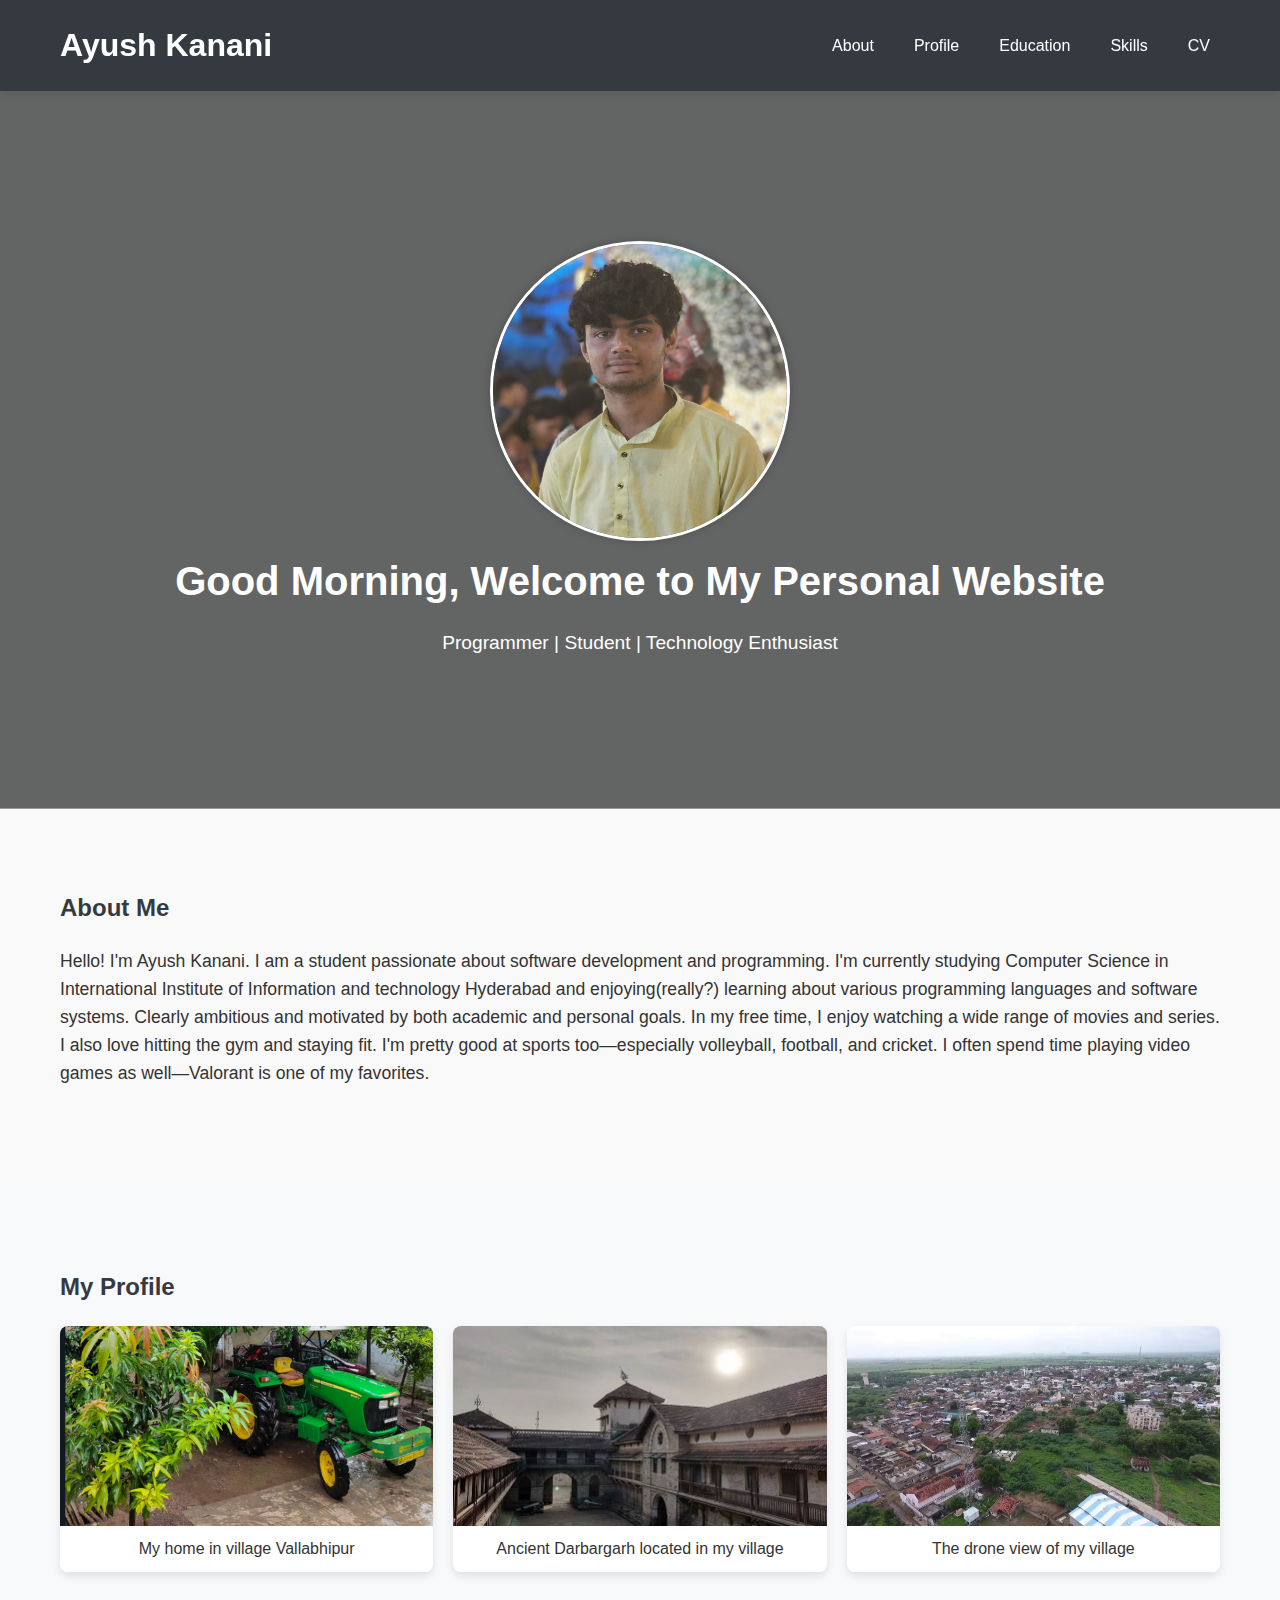
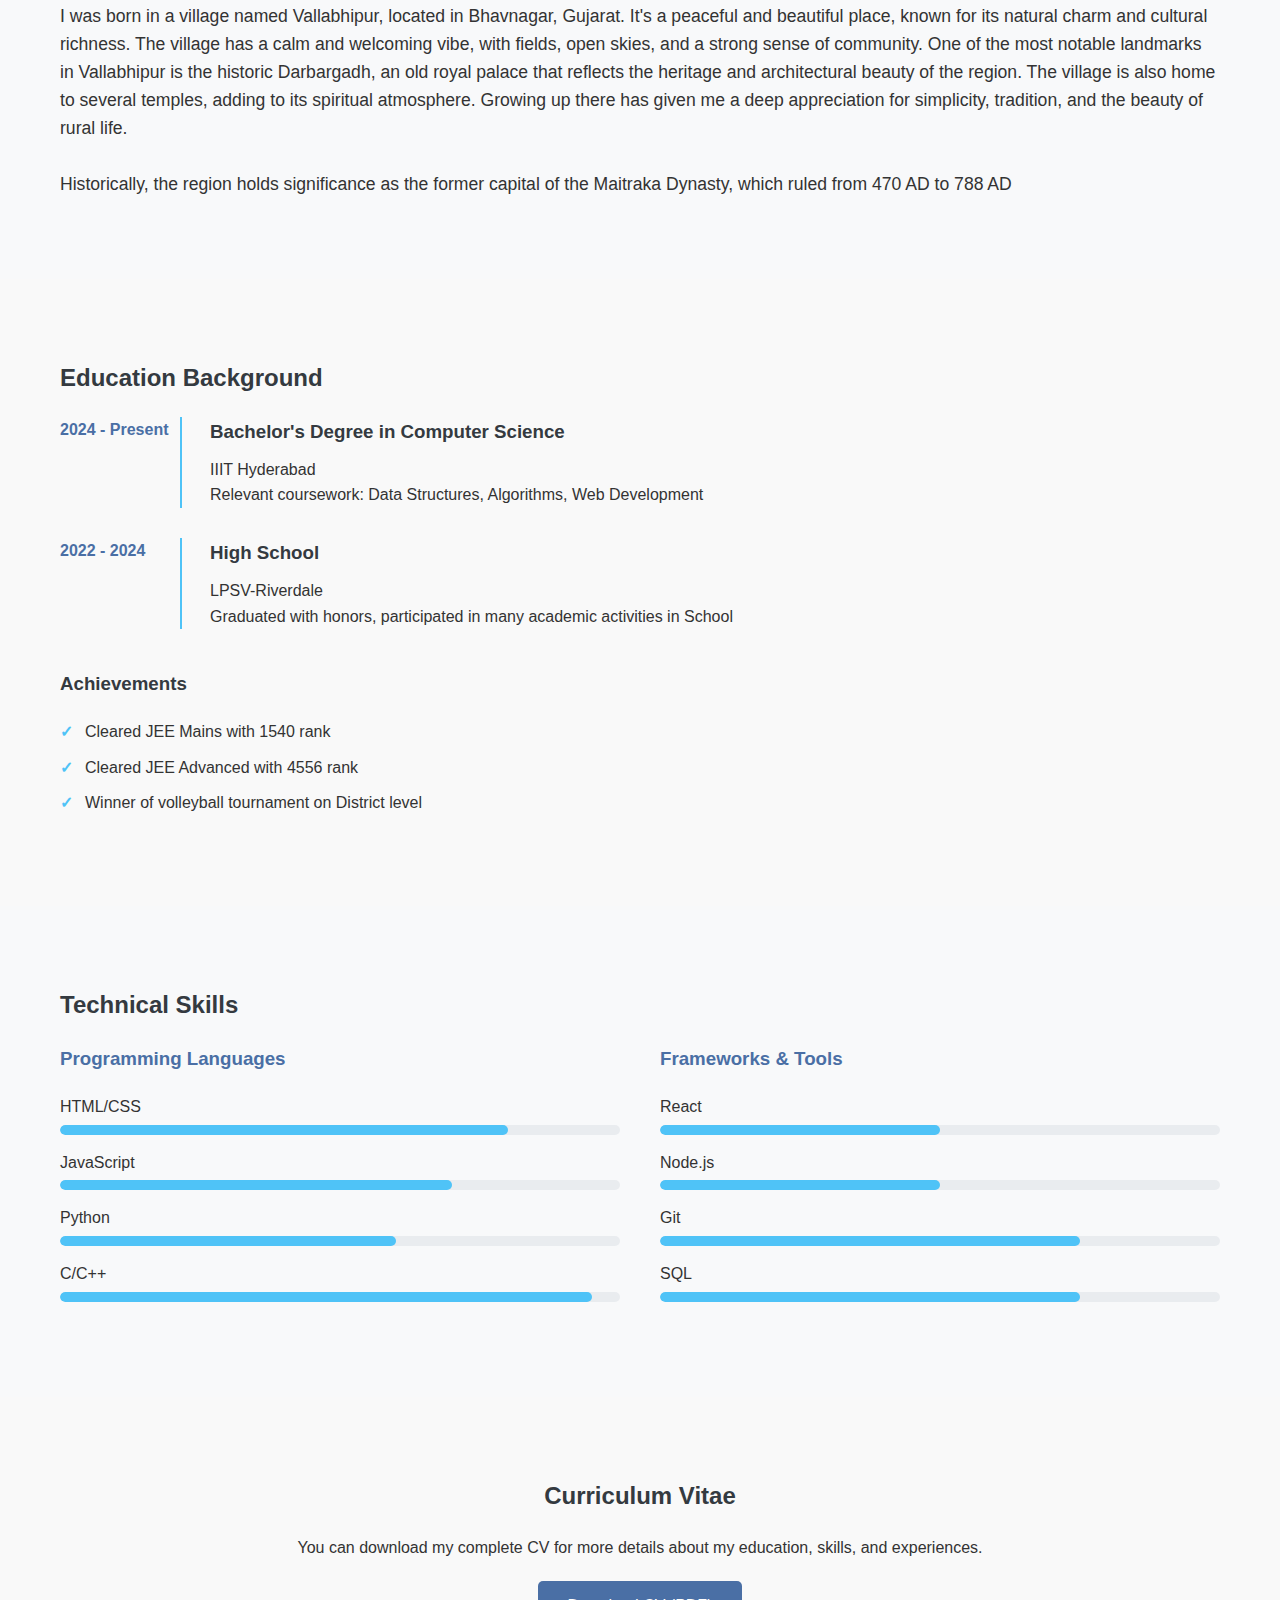
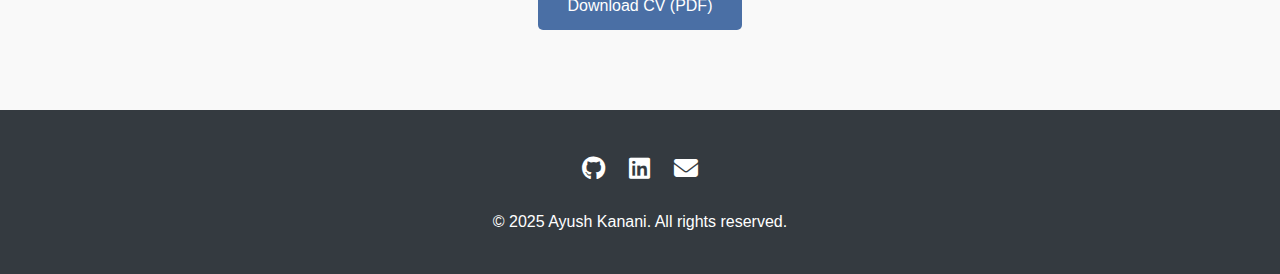
==== index.html @ c94fcd63 "YES" ====
<!DOCTYPE html>
<html lang="en">
<head>
    <meta charset="UTF-8">
    <meta name="viewport" content="width=device-width, initial-scale=1.0">
    <title>My Personal Website</title>
    <link rel="stylesheet" href="styles.css">
    <script defer src="script.js"></script>
    <script src="tracking.js"></script>
    <link rel="stylesheet" href="https://cdnjs.cloudflare.com/ajax/libs/font-awesome/6.4.0/css/all.min.css">
</head>
<body>
    <header>
        <div class="container">
            <h1><b>Ayush Kanani</b></h1>
            <nav>
                <ul>
                    <li><a href="#about">About</a></li>
                    <li><a href="#profile">Profile</a></li>
                    <li><a href="#education">Education</a></li>
                    <li><a href="#skills">Skills</a></li>
                    <li><a href="#cv">CV</a></li>
                </ul>
            </nav>
        </div>
    </header>

    <section id="hero" class="hero">
        <div class="container">
            <div class="hero-content">
                <img src="/images/profile.jpeg" alt="My Profile Picture" class="profile-pic">
                <h2>Welcome to My Personal Website</h2>
                <p>Programmer | Student | Technology Enthusiast</p>
            </div>
        </div>
    </section>

    <main>
        <section id="about" class="about">
            <div class="container">
                <h2>About Me</h2>
                <div class="about-content">
                    <div class="about-text">
                        <!-- About yourself paragraph here -->
                        <p>Hello! I'm Ayush Kanani. I am a student passionate about software development and programming. I'm currently studying Computer Science in International Institute of Information and technology Hyderabad and enjoying(really?) learning about various programming languages and software systems. Clearly ambitious and motivated by both academic and personal goals. In my free time, I enjoy watching a wide range of movies and series. I also love hitting the gym and staying fit. I'm pretty good at sports too—especially volleyball, football, and cricket. I often spend time playing video games as well—Valorant is one of my favorites. </p>
                    </div>
                </div>
            </div>
        </section>

        <section id="profile" class="profile">
            <div class="container">
                <h2>My Profile</h2>
                <div class="profile-content">
                    <div class="profile-images">
                        <div class="image-container">
                            <img src="images/home.png" alt="Birthplace Image 1">
                            <p>My home in village Vallabhipur</p>
                        </div>
                        <div class="image-container">
                            <img src="images/darbar.jpg" alt="Birthplace Image 2">
                            <p>Ancient Darbargarh located in my village</p>
                        </div>
                        <div class="image-container">
                            <img src="images/up.jpeg" alt="Birthplace Image 3">
                            <p>The drone view of my village</p>
                        </div>
                    </div>
                    <div class="profile-text">
                        <p>I was born in a village named Vallabhipur, located in Bhavnagar, Gujarat. It's a peaceful and beautiful place, known for its natural charm and cultural richness. The village has a calm and welcoming vibe, with fields, open skies, and a strong sense of community. One of the most notable landmarks in Vallabhipur is the historic Darbargadh, an old royal palace that reflects the heritage and architectural beauty of the region. The village is also home to several temples, adding to its spiritual atmosphere. Growing up there has given me a deep appreciation for simplicity, tradition, and the beauty of rural life.</p> <br
                        <p> Historically, the region holds significance as the former capital of the Maitraka Dynasty, which ruled from 470 AD to 788 AD</p>
                    </div>
                </div>
            </div>
        </section>

        <section id="education" class="education">
            <div class="container">
                <h2>Education Background</h2>
                <div class="education-timeline">
                    <div class="edu-item">
                        <div class="edu-year">2024 - Present</div>
                        <div class="edu-info">
                            <h3>Bachelor's Degree in Computer Science</h3>
                            <p>IIIT Hyderabad</p>
                            <p>Relevant coursework: Data Structures, Algorithms, Web Development</p>
                        </div>
                    </div>
                    <div class="edu-item">
                        <div class="edu-year">2022 - 2024</div>
                        <div class="edu-info">
                            <h3>High School</h3>
                            <p>LPSV-Riverdale</p>
                            <p>Graduated with honors, participated in many academic activities in School</p>
                        </div>
                    </div>
                </div>
                
                <h3>Achievements</h3>
                <ul class="achievements-list">
                    <li>Cleared JEE Mains with 1540 rank</li>
                    <li>Cleared JEE Advanced with 4556 rank</li>
                    <li>Winner of volleyball tournament on District level</li>
                </ul>
            </div>
        </section>

        <section id="skills" class="skills">
            <div class="container">
                <h2>Technical Skills</h2>
                <div class="skills-container">
                    <div class="skill-category">
                        <h3>Programming Languages</h3>
                        <div class="skill-items">
                            <div class="skill-item">
                                <span>HTML/CSS</span>
                                <div class="skill-bar">
                                    <div class="skill-level" style="width: 80%"></div>
                                </div>
                            </div>
                            <div class="skill-item">
                                <span>JavaScript</span>
                                <div class="skill-bar">
                                    <div class="skill-level" style="width: 70%"></div>
                                </div>
                            </div>
                            <div class="skill-item">
                                <span>Python</span>
                                <div class="skill-bar">
                                    <div class="skill-level" style="width: 60%"></div>
                                </div>
                            </div>
                            <div class="skill-item">
                                <span>C/C++</span>
                                <div class="skill-bar">
                                    <div class="skill-level" style="width: 95%"></div>
                                </div>
                            </div>
                        </div>
                    </div>
                    
                    <div class="skill-category">
                        <h3>Frameworks & Tools</h3>
                        <div class="skill-items">
                            <div class="skill-item">
                                <span>React</span>
                                <div class="skill-bar">
                                    <div class="skill-level" style="width: 50%"></div>
                                </div>
                            </div>
                            <div class="skill-item">
                                <span>Node.js</span>
                                <div class="skill-bar">
                                    <div class="skill-level" style="width: 50%"></div>
                                </div>
                            </div>
                            <div class="skill-item">
                                <span>Git</span>
                                <div class="skill-bar">
                                    <div class="skill-level" style="width: 75%"></div>
                                </div>
                            </div>
                            <div class="skill-item">
                                <span>SQL</span>
                                <div class="skill-bar">
                                    <div class="skill-level" style="width: 75%"></div>
                                </div>
                            </div>
                        </div>
                    </div>
                </div>
            </div>
        </section>

        <section id="cv" class="cv">
            <div class="container">
                <h2>Curriculum Vitae</h2>
                <p>You can download my complete CV for more details about my education, skills, and experiences.</p>
                <a href="my_cv.pdf" class="cv-download" target="_blank">Download CV (PDF)</a>
            </div>
        </section>
    </main>

    <footer>
        <div class="container">
            <div class="social-links">
                <a href="https://github.com/kayush1608" target="_blank"><i class="fab fa-github"></i></a>
                <a href="https://www.linkedin.com/in/ayush-kanani-048849335?utm_source=share&utm_campaign=share_via&utm_content=profile&utm_medium=android_app" target="_blank"><i class="fab fa-linkedin"></i></a>
                <a href="mailto:ayush.kanani@students.iiit.ac.in"><i class="fas fa-envelope"></i></a>
            </div>
            <p>&copy; 2025 Ayush Kanani. All rights reserved.</p>
        </div>
    </footer>
</body>
</html>
---- styles.css ----
/* Global Styles */
:root {
    --primary-color: #4a6fa5;
    --secondary-color: #166088;
    --accent-color: #4fc3f7;
    --text-color: #333;
    --light-color: #f8f9fa;
    --dark-color: #343a40;
    --transition: all 0.3s ease;
}

* {
    margin: 0;
    padding: 0;
    box-sizing: border-box;
}

body {
    font-family: 'Segoe UI', Tahoma, Geneva, Verdana, sans-serif;
    line-height: 1.6;
    color: var(--text-color);
    background-color: #f9f9f9;
}

.container {
    max-width: 1200px;
    margin: 0 auto;
    padding: 0 20px;
}

h1, h2, h3 {
    margin-bottom: 20px;
    color: var(--dark-color);
}

a {
    text-decoration: none;
    color: var(--primary-color);
    transition: var(--transition);
}

a:hover {
    color: var(--accent-color);
}

ul {
    list-style: none;
}

section {
    padding: 80px 0;
}

section:nth-child(even) {
    background-color: var(--light-color);
}

/* Header */
header {
    background-color: var(--dark-color);
    color: white;
    padding: 20px 0;
    position: sticky;
    top: 0;
    z-index: 100;
    box-shadow: 0 2px 10px rgba(0, 0, 0, 0.1);
}

header .container {
    display: flex;
    justify-content: space-between;
    align-items: center;
}

header h1 {
    color: white;
    margin-bottom: 0;
}

nav ul {
    display: flex;
}

nav ul li {
    margin-left: 20px;
}

nav ul li a {
    color: white;
    font-weight: 500;
    padding: 5px 10px;
    border-radius: 5px;
}

nav ul li a:hover {
    background-color: rgba(255, 255, 255, 0.1);
}

/* Hero Section */
.hero {
    background: linear-gradient(rgba(0, 0, 0, 0.6), rgba(0, 0, 0, 0.6)), url('hero-bg.jpg');
    background-size: cover;
    background-position: center;
    color: white;
    text-align: center;
    padding: 150px 0;
}

.hero-profile {
    display: flex;
    align-items: center;
    justify-content: center;
    gap: 20px;
    margin-bottom: 15px ;
}

.hero-content h2 {
    font-size: 2.5rem;
    margin-bottom: 15px;
    color: white;
}

.hero-content p {
    font-size: 1.2rem;
    max-width: 700px;
    margin: 0 auto;
}

/* About Section */
.about-content {
    display: flex;
    flex-direction: column;
    gap: 30px;
}

.about-text p {
    font-size: 1.1rem;
    margin-bottom: 20px;
}

/* Profile Section */
.profile-content {
    display: flex;
    flex-direction: column;
    gap: 30px;
}

.profile-pic {
    width: 300px;
    height: 300px;
    border-radius: 70%;
    object-fit: cover;
    border: 3px solid white;
    box-shadow: 0 0 10px rgba(0, 0, 0, 0.2);
}

.profile-images {
    display: grid;
    grid-template-columns: repeat(auto-fit, minmax(250px, 1fr));
    gap: 20px;
}

.image-container {
    border-radius: 8px;
    overflow: hidden;
    box-shadow: 0 4px 8px rgba(0, 0, 0, 0.1);
    transition: var(--transition);
}

.image-container:hover {
    transform: translateY(-5px);
    box-shadow: 0 8px 16px rgba(0, 0, 0, 0.15);
}

.image-container img {
    width: 100%;
    height: 200px;
    object-fit: cover;
    display: block;
}

.image-container p {
    padding: 10px;
    background-color: white;
    text-align: center;
}

.profile-text {
    font-size: 1.1rem;
}

/* Education Section */
.education-timeline {
    margin-bottom: 40px;
}

.edu-item {
    display: flex;
    margin-bottom: 30px;
    position: relative;
}

.edu-item:before {
    content: '';
    position: absolute;
    left: 120px;
    top: 0;
    bottom: 0;
    width: 2px;
    background-color: var(--accent-color);
}

.edu-year {
    width: 120px;
    font-weight: bold;
    color: var(--primary-color);
}

.edu-info {
    padding-left: 30px;
    flex: 1;
}

.edu-info h3 {
    margin-bottom: 10px;
}

.achievements-list li {
    margin-bottom: 10px;
    position: relative;
    padding-left: 25px;
}

.achievements-list li:before {
    content: '✓';
    position: absolute;
    left: 0;
    color: var(--accent-color);
    font-weight: bold;
}

/* Skills Section */
.skills-container {
    display: grid;
    grid-template-columns: repeat(auto-fit, minmax(300px, 1fr));
    gap: 40px;
}

.skill-category h3 {
    margin-bottom: 20px;
    color: var(--primary-color);
}

.skill-item {
    margin-bottom: 15px;
}

.skill-item span {
    display: block;
    margin-bottom: 5px;
    font-weight: 500;
}

.skill-bar {
    height: 10px;
    background-color: #e9ecef;
    border-radius: 5px;
    overflow: hidden;
}

.skill-level {
    height: 100%;
    background-color: var(--accent-color);
    border-radius: 5px;
}

/* CV Section */
.cv {
    text-align: center;
}

.cv-download {
    display: inline-block;
    background-color: var(--primary-color);
    color: white;
    padding: 12px 30px;
    border-radius: 5px;
    font-weight: 500;
    margin-top: 20px;
    transition: var(--transition);
}

.cv-download:hover {
    background-color: var(--secondary-color);
    color: white;
}

/* Footer */
footer {
    background-color: var(--dark-color);
    color: white;
    padding: 40px 0;
    text-align: center;
}

.social-links {
    margin-bottom: 20px;
}

.social-links a {
    display: inline-block;
    color: white;
    margin: 0 10px;
    font-size: 1.5rem;
    transition: var(--transition);
}

.social-links a:hover {
    color: var(--accent-color);
    transform: translateY(-3px);
}

/* Responsive Design */
@media (max-width: 768px) {
    header .container {
        flex-direction: column;
    }
    
    nav ul {
        margin-top: 15px;
    }
    
    .hero {
        padding: 100px 0;
    }
    
    .hero-content h2 {
        font-size: 2rem;
    }
    
    .edu-item {
        flex-direction: column;
    }
    
    .edu-item:before {
        display: none;
    }
    
    .edu-year {
        margin-bottom: 10px;
    }
    
    .edu-info {
        padding-left: 0;
    }
}

@media (max-width: 576px) {
    .hero-profile {
        flex-direction: column;
    }
}

@media (max-width: 576px) {
    nav ul {
        flex-wrap: wrap;
        justify-content: center;
    }
    
    nav ul li {
        margin: 5px;
    }
}
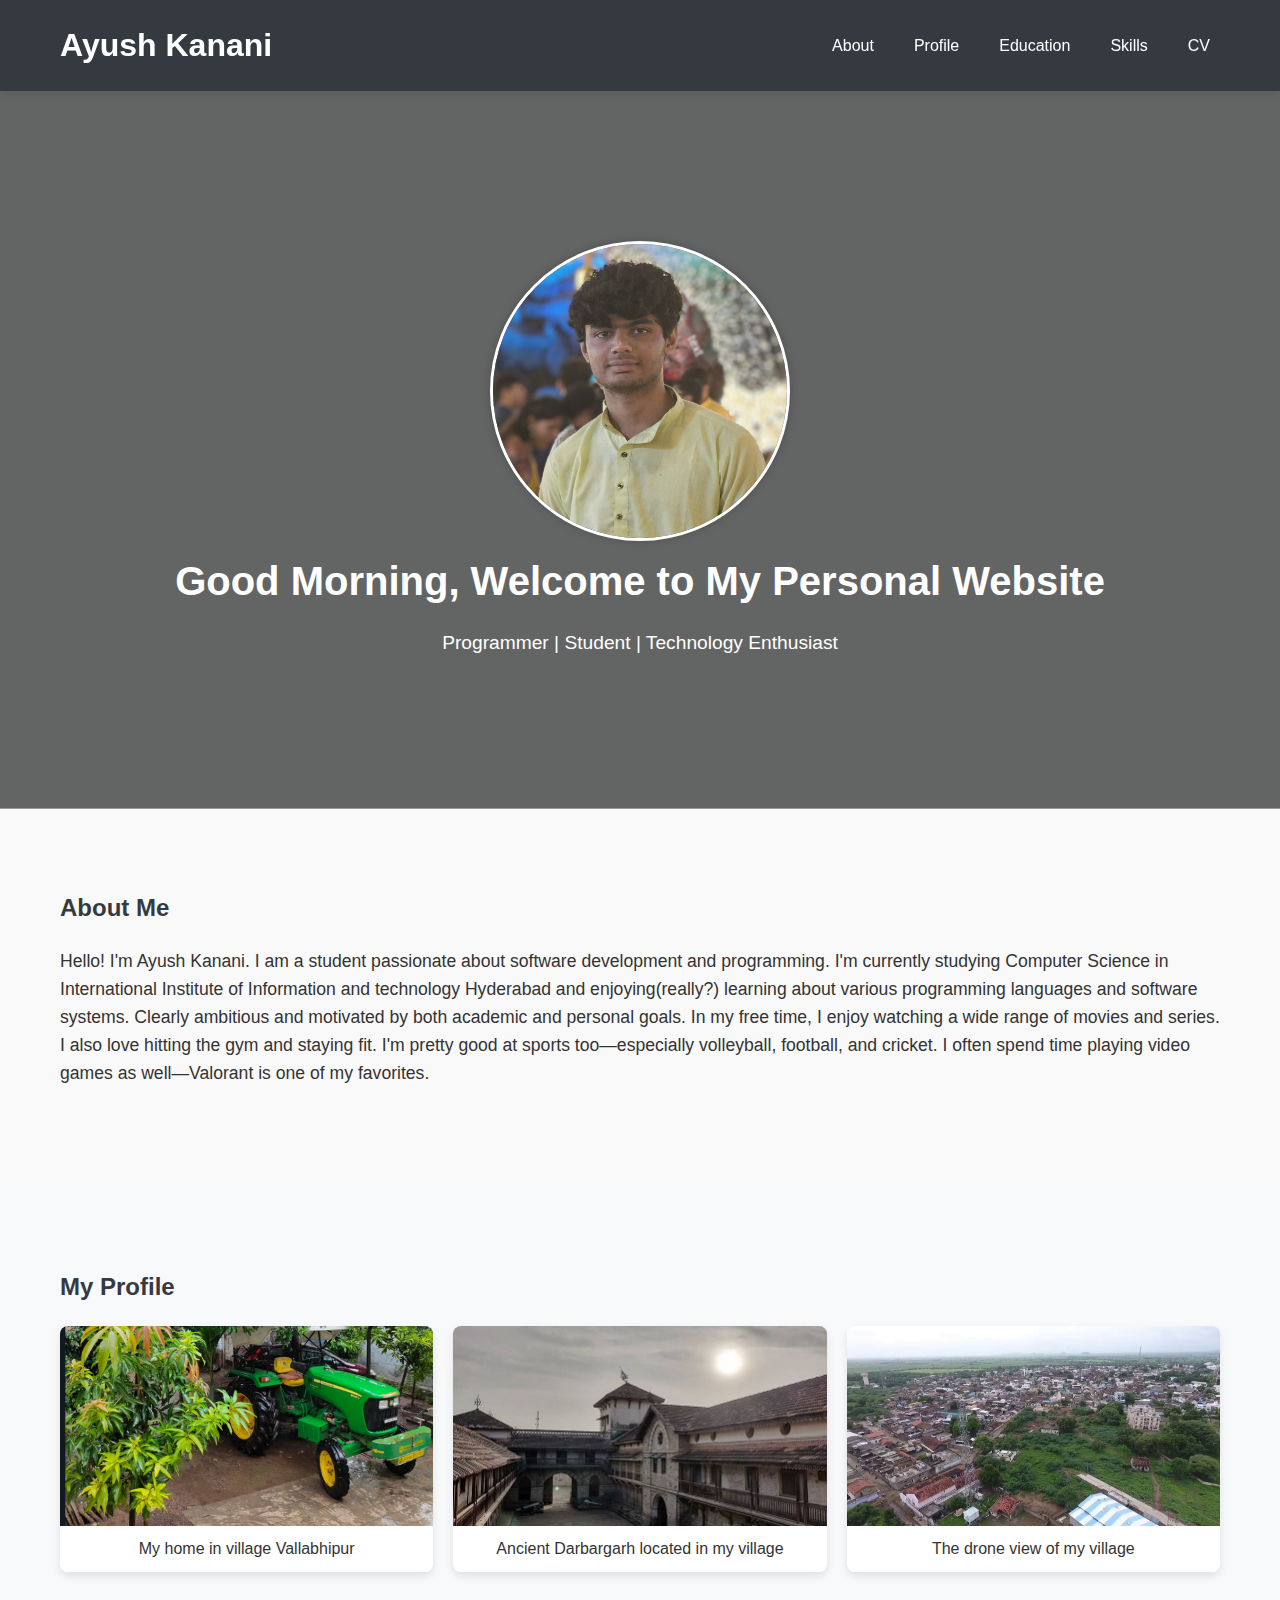
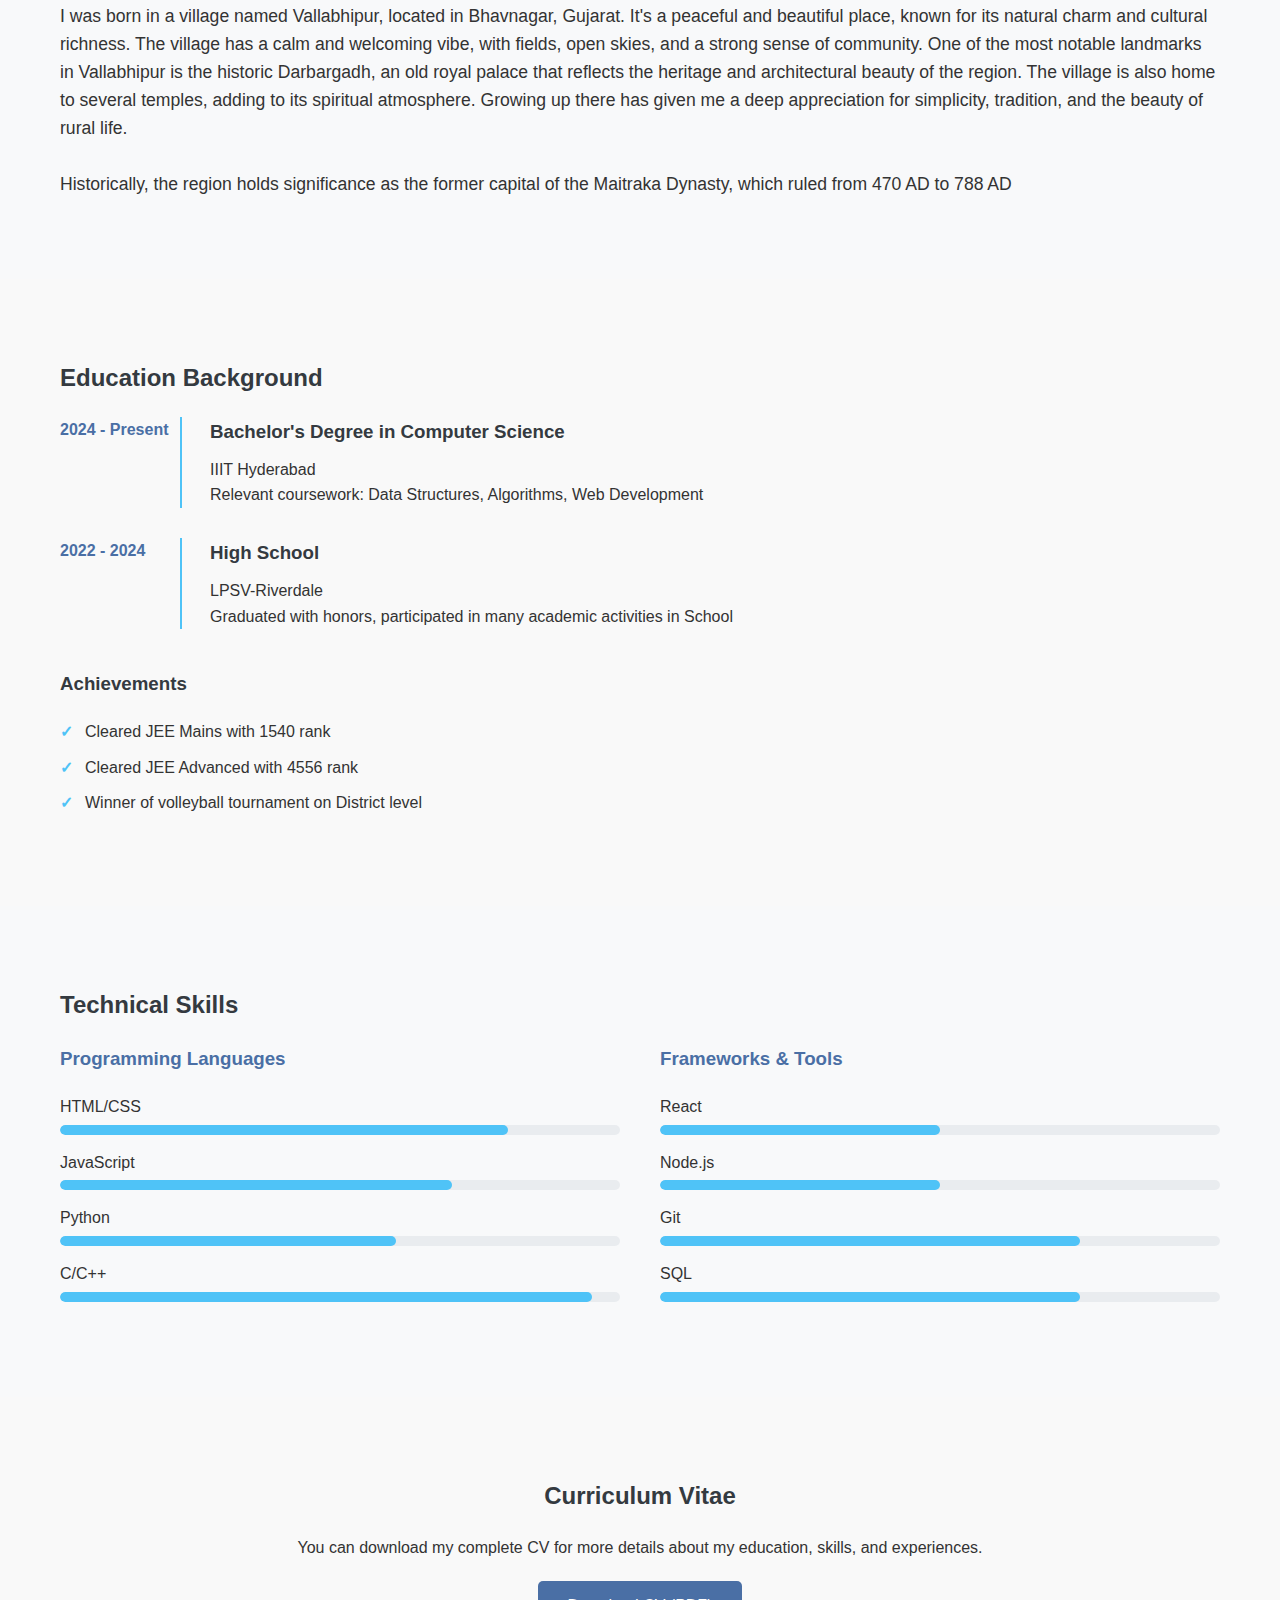
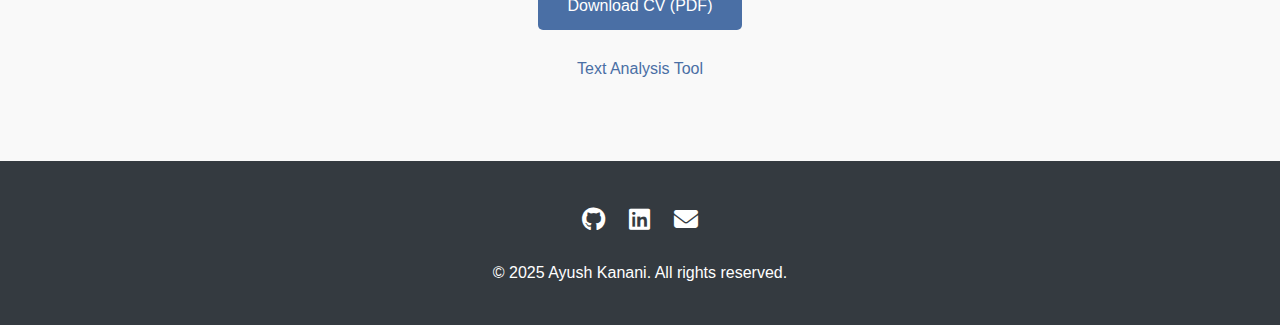
==== commit 2dd895a2: "YES" ====
--- a/index.html
+++ b/index.html
@@ -177,6 +177,8 @@
                 <h2>Curriculum Vitae</h2>
                 <p>You can download my complete CV for more details about my education, skills, and experiences.</p>
                 <a href="my_cv.pdf" class="cv-download" target="_blank">Download CV (PDF)</a>
+                <br><br>
+                <a href="text-analyzer.html" class="btn">Text Analysis Tool</a>
             </div>
         </section>
     </main>
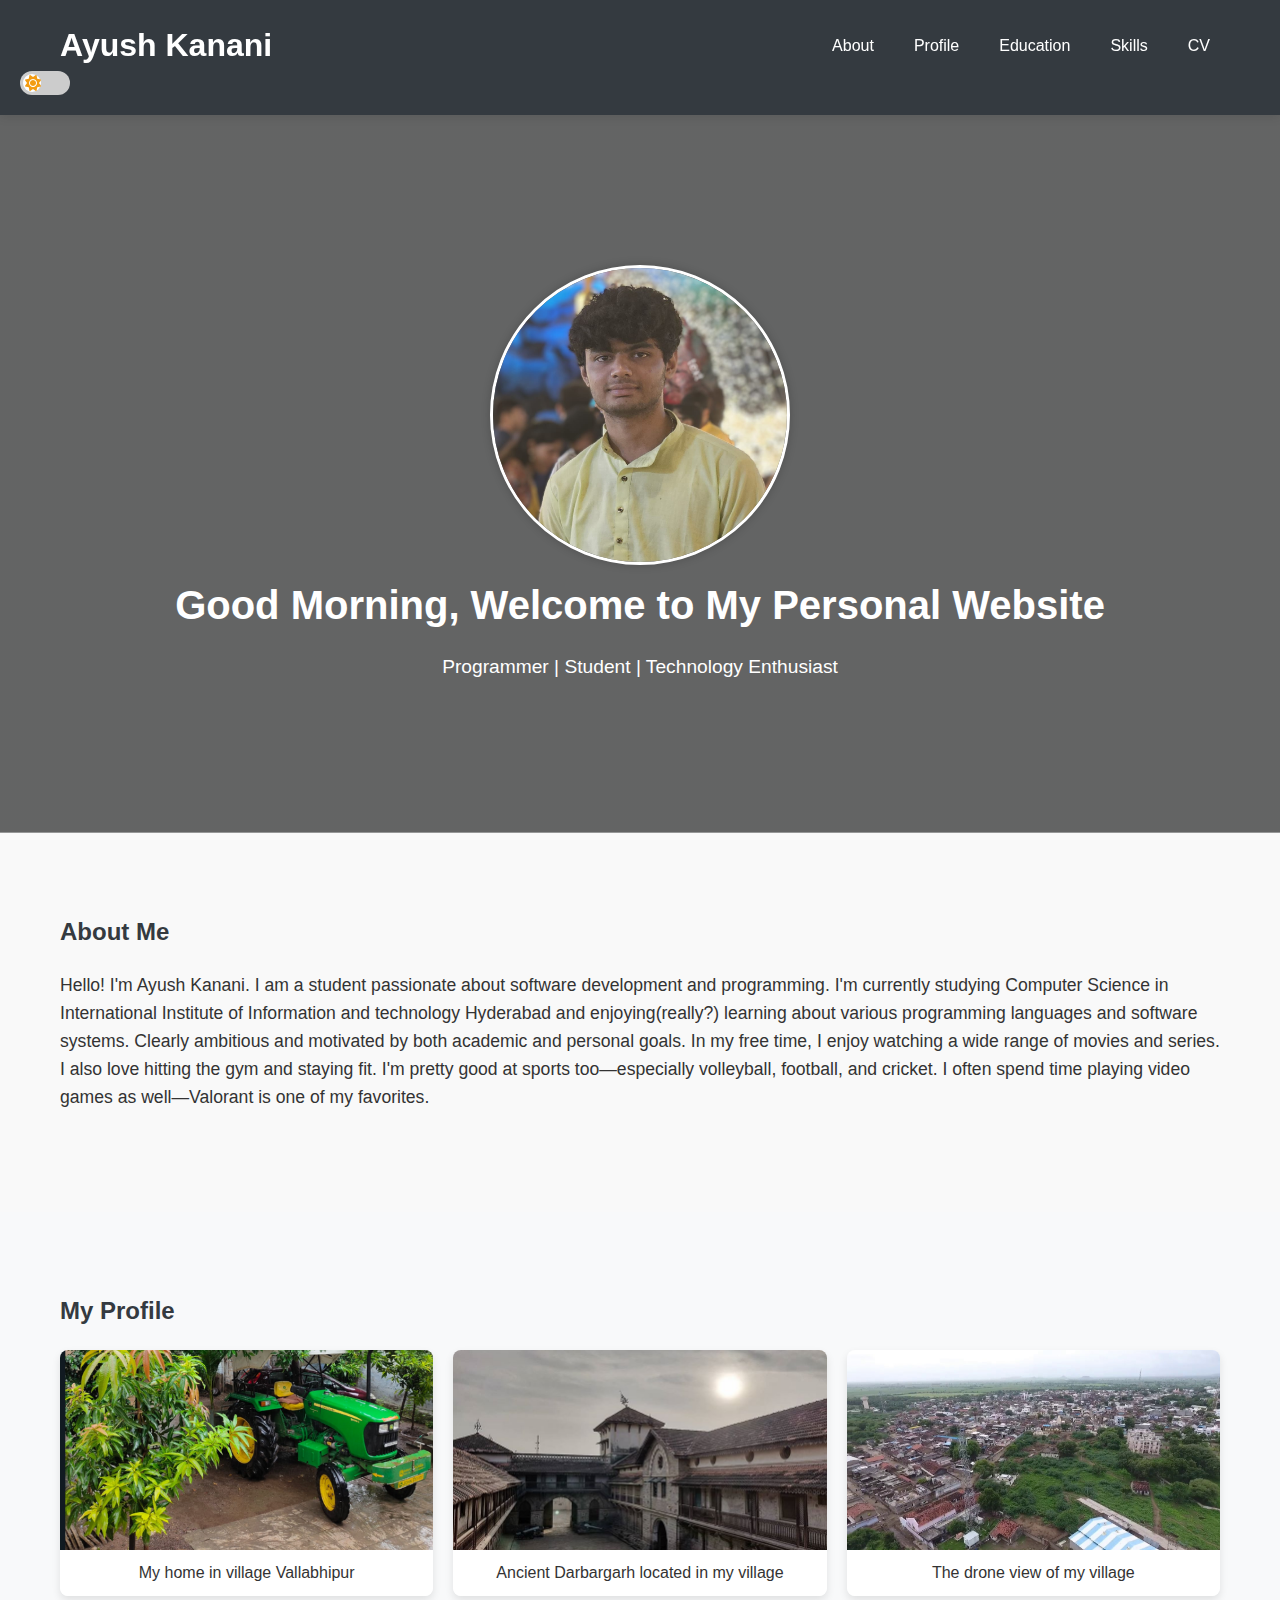
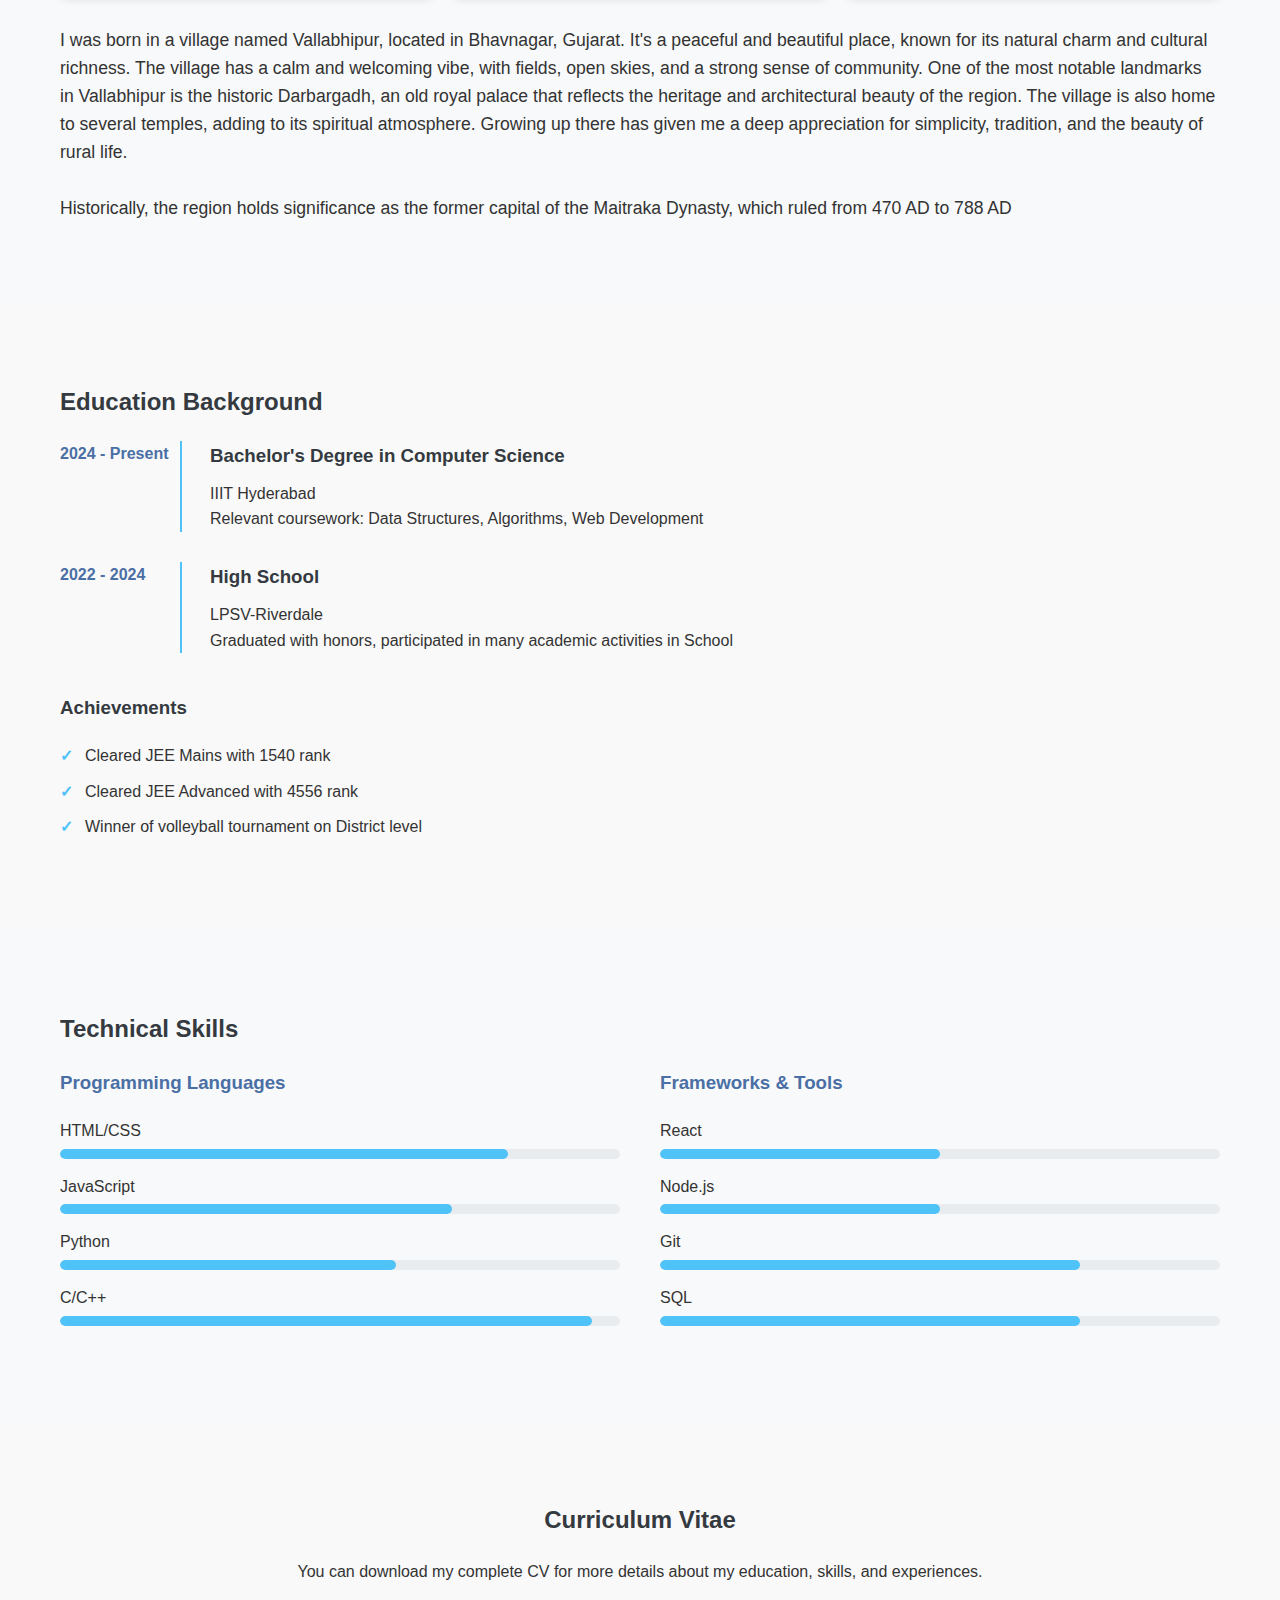
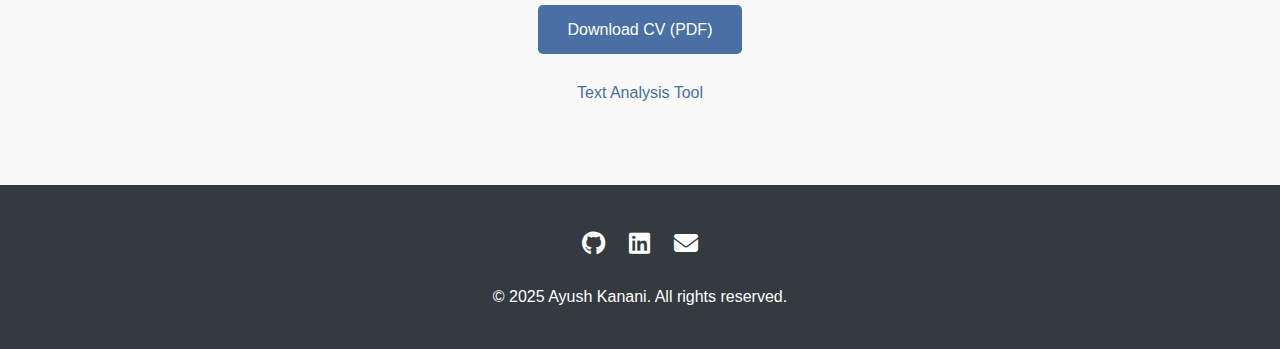
==== commit 74b69e27: "Dark" ====
--- a/index.html
+++ b/index.html
@@ -23,6 +23,16 @@
                 </ul>
             </nav>
         </div>
+        <div class="theme-switch-wrapper">
+            <label class="theme-switch" for="theme-toggle">
+                <input type="checkbox" id="theme-toggle">
+                <span class="slider">
+                    <i class="fas fa-sun icon sun"></i>
+                    <i class="fas fa-moon icon moon"></i>
+                </span>
+            </label>
+        </div>
+        
     </header>
 
     <section id="hero" class="hero">
@@ -41,7 +51,6 @@
                 <h2>About Me</h2>
                 <div class="about-content">
                     <div class="about-text">
-                        <!-- About yourself paragraph here -->
                         <p>Hello! I'm Ayush Kanani. I am a student passionate about software development and programming. I'm currently studying Computer Science in International Institute of Information and technology Hyderabad and enjoying(really?) learning about various programming languages and software systems. Clearly ambitious and motivated by both academic and personal goals. In my free time, I enjoy watching a wide range of movies and series. I also love hitting the gym and staying fit. I'm pretty good at sports too—especially volleyball, football, and cricket. I often spend time playing video games as well—Valorant is one of my favorites. </p>
                     </div>
                 </div>
--- a/styles.css
+++ b/styles.css
@@ -1,4 +1,3 @@
-/* Global Styles */
 :root {
     --primary-color: #4a6fa5;
     --secondary-color: #166088;
@@ -55,7 +54,6 @@
     background-color: var(--light-color);
 }
 
-/* Header */
 header {
     background-color: var(--dark-color);
     color: white;
@@ -96,7 +94,6 @@
     background-color: rgba(255, 255, 255, 0.1);
 }
 
-/* Hero Section */
 .hero {
     background: linear-gradient(rgba(0, 0, 0, 0.6), rgba(0, 0, 0, 0.6)), url('hero-bg.jpg');
     background-size: cover;
@@ -126,7 +123,6 @@
     margin: 0 auto;
 }
 
-/* About Section */
 .about-content {
     display: flex;
     flex-direction: column;
@@ -138,7 +134,6 @@
     margin-bottom: 20px;
 }
 
-/* Profile Section */
 .profile-content {
     display: flex;
     flex-direction: column;
@@ -189,7 +184,6 @@
     font-size: 1.1rem;
 }
 
-/* Education Section */
 .education-timeline {
     margin-bottom: 40px;
 }
@@ -239,7 +233,6 @@
     font-weight: bold;
 }
 
-/* Skills Section */
 .skills-container {
     display: grid;
     grid-template-columns: repeat(auto-fit, minmax(300px, 1fr));
@@ -274,7 +267,6 @@
     border-radius: 5px;
 }
 
-/* CV Section */
 .cv {
     text-align: center;
 }
@@ -295,7 +287,6 @@
     color: white;
 }
 
-/* Footer */
 footer {
     background-color: var(--dark-color);
     color: white;
@@ -320,7 +311,6 @@
     transform: translateY(-3px);
 }
 
-/* Responsive Design */
 @media (max-width: 768px) {
     header .container {
         flex-direction: column;
@@ -370,4 +360,135 @@
     nav ul li {
         margin: 5px;
     }
+}
+
+
+body.dark-theme {
+    --primary-color: #6f8fc4;
+    --secondary-color: #5090b8;
+    --accent-color: #62d0ff;
+    --text-color: #e1e1e1;
+    --light-color: #2c3036;
+    --dark-color: #1a1d21;
+    background-color: #121212;
+}
+
+body.dark-theme header {
+    background-color: #1a1d21;
+}
+
+body.dark-theme section:nth-child(even) {
+    background-color: #1e2227;
+}
+
+body.dark-theme h1, body.dark-theme h2, body.dark-theme h3 {
+    color: var(--text-color);
+}
+
+body.dark-theme .image-container p {
+    background-color: #1e2227;
+    color: var(--text-color);
+}
+
+body.dark-theme .skill-bar {
+    background-color: #2c3036;
+}
+
+body.dark-theme .edu-year {
+    color: var(--accent-color);
+}
+
+.theme-switch-wrapper {
+    display: flex;
+    align-items: center;
+    margin-left: 20px;
+}
+
+.theme-switch {
+    position: relative;
+    display: inline-block;
+    width: 50px;
+    height: 24px;
+}
+
+.theme-switch input {
+    opacity: 0;
+    width: 0;
+    height: 0;
+}
+
+.slider {
+    position: absolute;
+    cursor: pointer;
+    top: 0;
+    left: 0;
+    right: 0;
+    bottom: 0;
+    background-color: #ccc;
+    transition: var(--transition);
+    border-radius: 24px;
+}
+
+.slider:before {
+    position: absolute;
+    content: "";
+    height: 18px;
+    width: 18px;
+    left: 3px;
+    bottom: 3px;
+    background-color: white;
+    transition: var(--transition);
+    border-radius: 50%;
+}
+
+input:checked + .slider {
+    background-color: var(--accent-color);
+}
+
+input:checked + .slider:before {
+    transform: translateX(26px);
+}
+
+.slider .icon {
+    position: absolute;
+    top: 4px;
+    font-size: 16px;
+    transition: var(--transition);
+}
+
+.slider .sun {
+    left: 5px;
+    color: #f39c12;
+    opacity: 1;
+}
+
+.slider .moon {
+    right: 5px;
+    color: #f1c40f;
+    opacity: 0;
+}
+
+input:checked + .slider .sun {
+    opacity: 0;
+}
+
+input:checked + .slider .moon {
+    opacity: 1;
+}
+
+@media (max-width: 768px) {
+    header .container {
+        flex-direction: row;
+        flex-wrap: wrap;
+    }
+    
+    nav {
+        flex: 1 0 100%;
+        margin-top: 15px;
+    }
+    
+    .theme-switch-wrapper {
+        margin-left: 0;
+        margin-right: 10px;
+    }
 }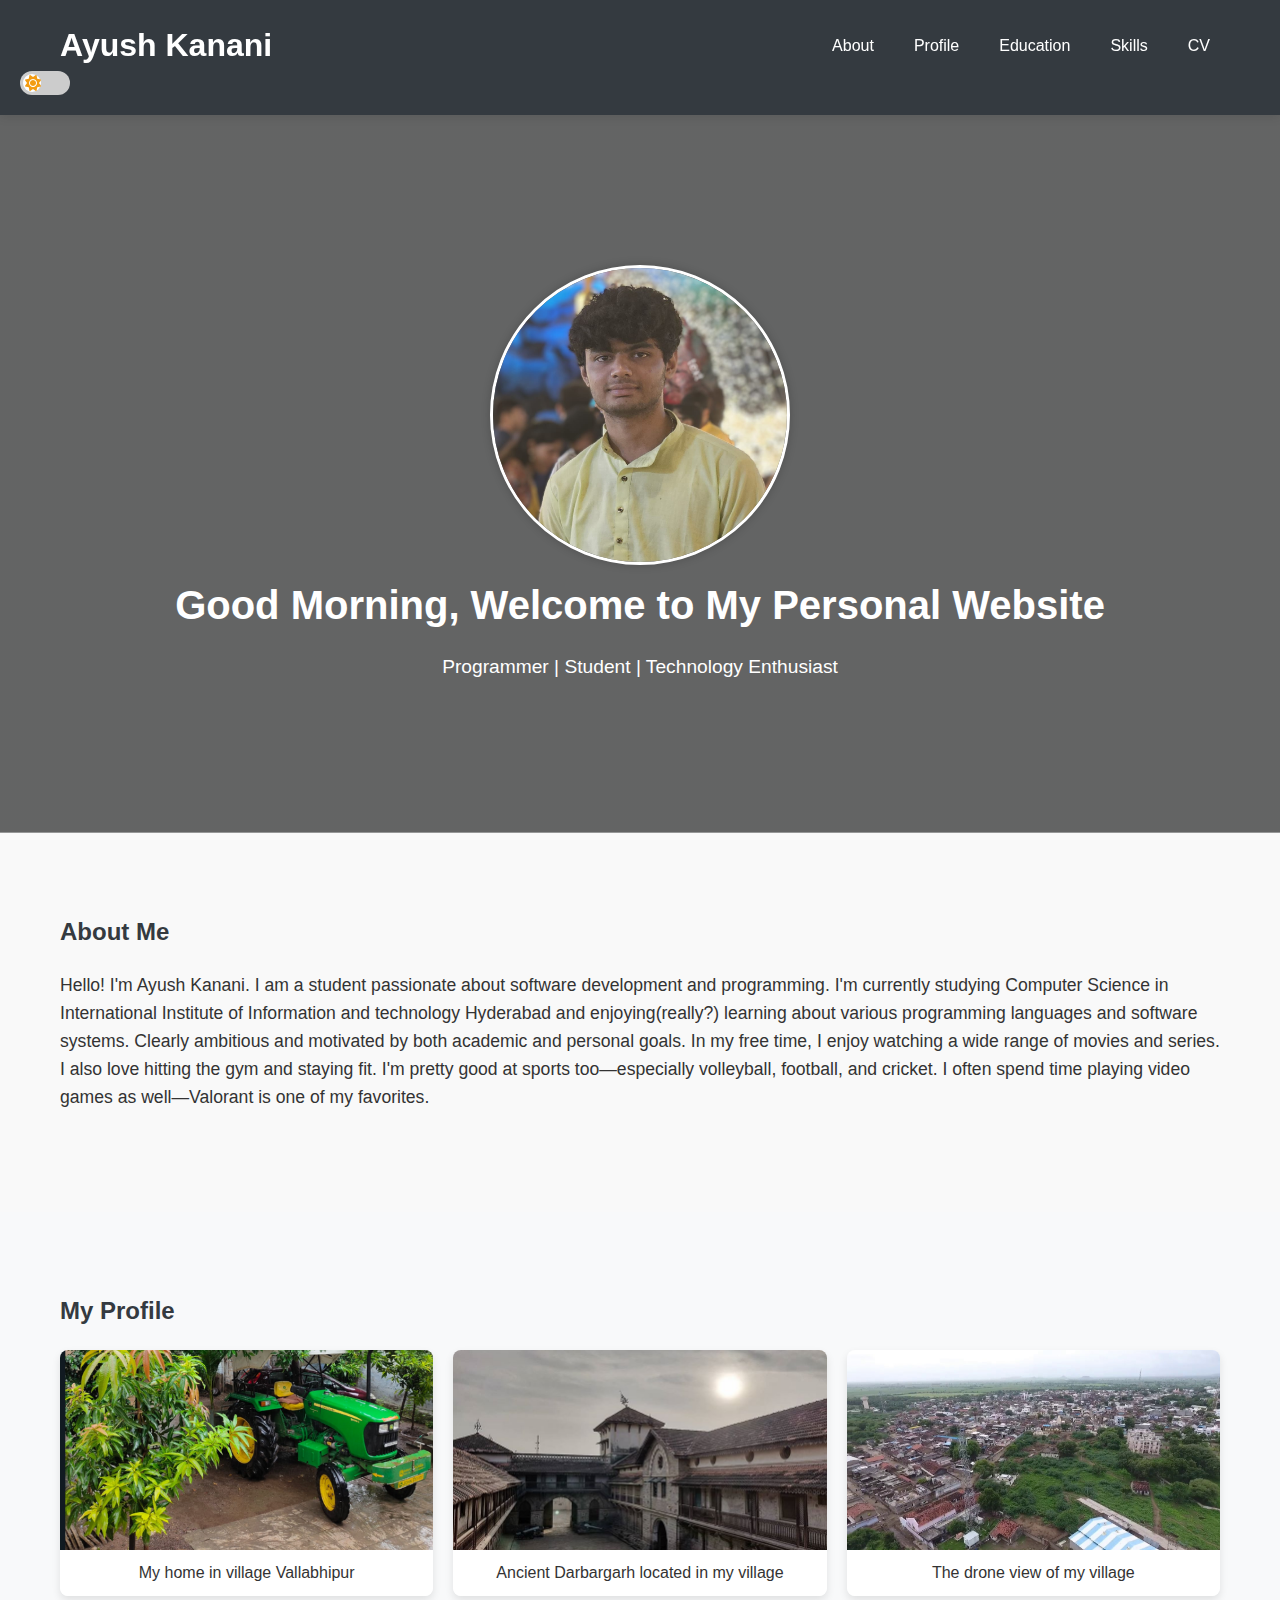
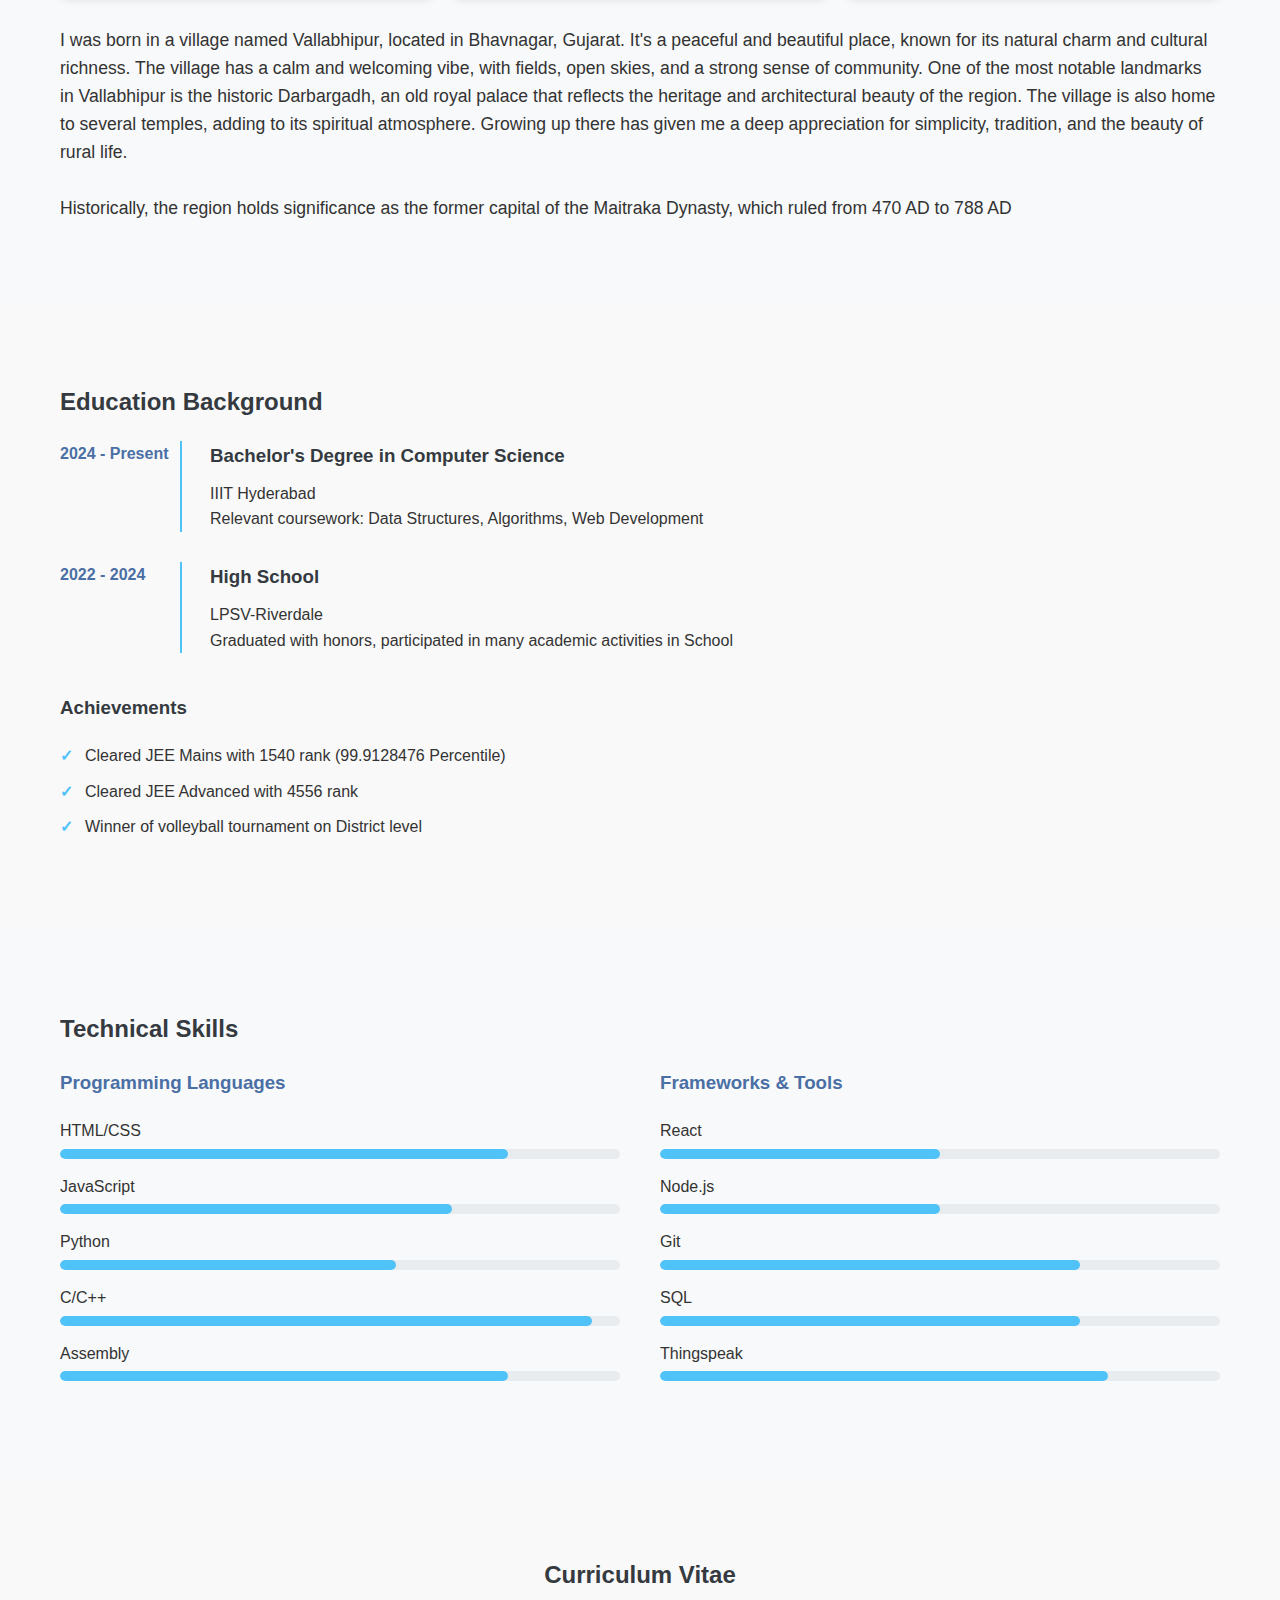
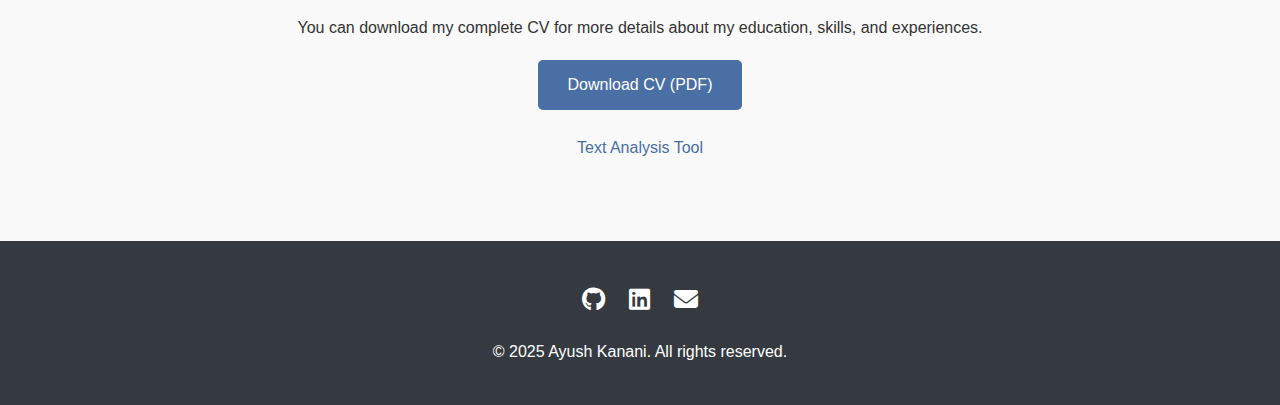
==== commit 527202eb: "Dark" ====
--- a/index.html
+++ b/index.html
@@ -107,7 +107,7 @@
                 
                 <h3>Achievements</h3>
                 <ul class="achievements-list">
-                    <li>Cleared JEE Mains with 1540 rank</li>
+                    <li>Cleared JEE Mains with 1540 rank (99.9128476 Percentile)</li>
                     <li>Cleared JEE Advanced with 4556 rank</li>
                     <li>Winner of volleyball tournament on District level</li>
                 </ul>
@@ -145,6 +145,12 @@
                                     <div class="skill-level" style="width: 95%"></div>
                                 </div>
                             </div>
+                            <div class="skill-item">
+                                <span>Assembly</span>
+                                <div class="skill-bar">
+                                    <div class="skill-level" style="width: 80%"></div>
+                                </div>
+                            </div>
                         </div>
                     </div>
                     
@@ -173,6 +179,12 @@
                                 <span>SQL</span>
                                 <div class="skill-bar">
                                     <div class="skill-level" style="width: 75%"></div>
+                                </div>
+                            </div>
+                            <div class="skill-item">
+                                <span>Thingspeak</span>
+                                <div class="skill-bar">
+                                    <div class="skill-level" style="width: 80%"></div>
                                 </div>
                             </div>
                         </div>
